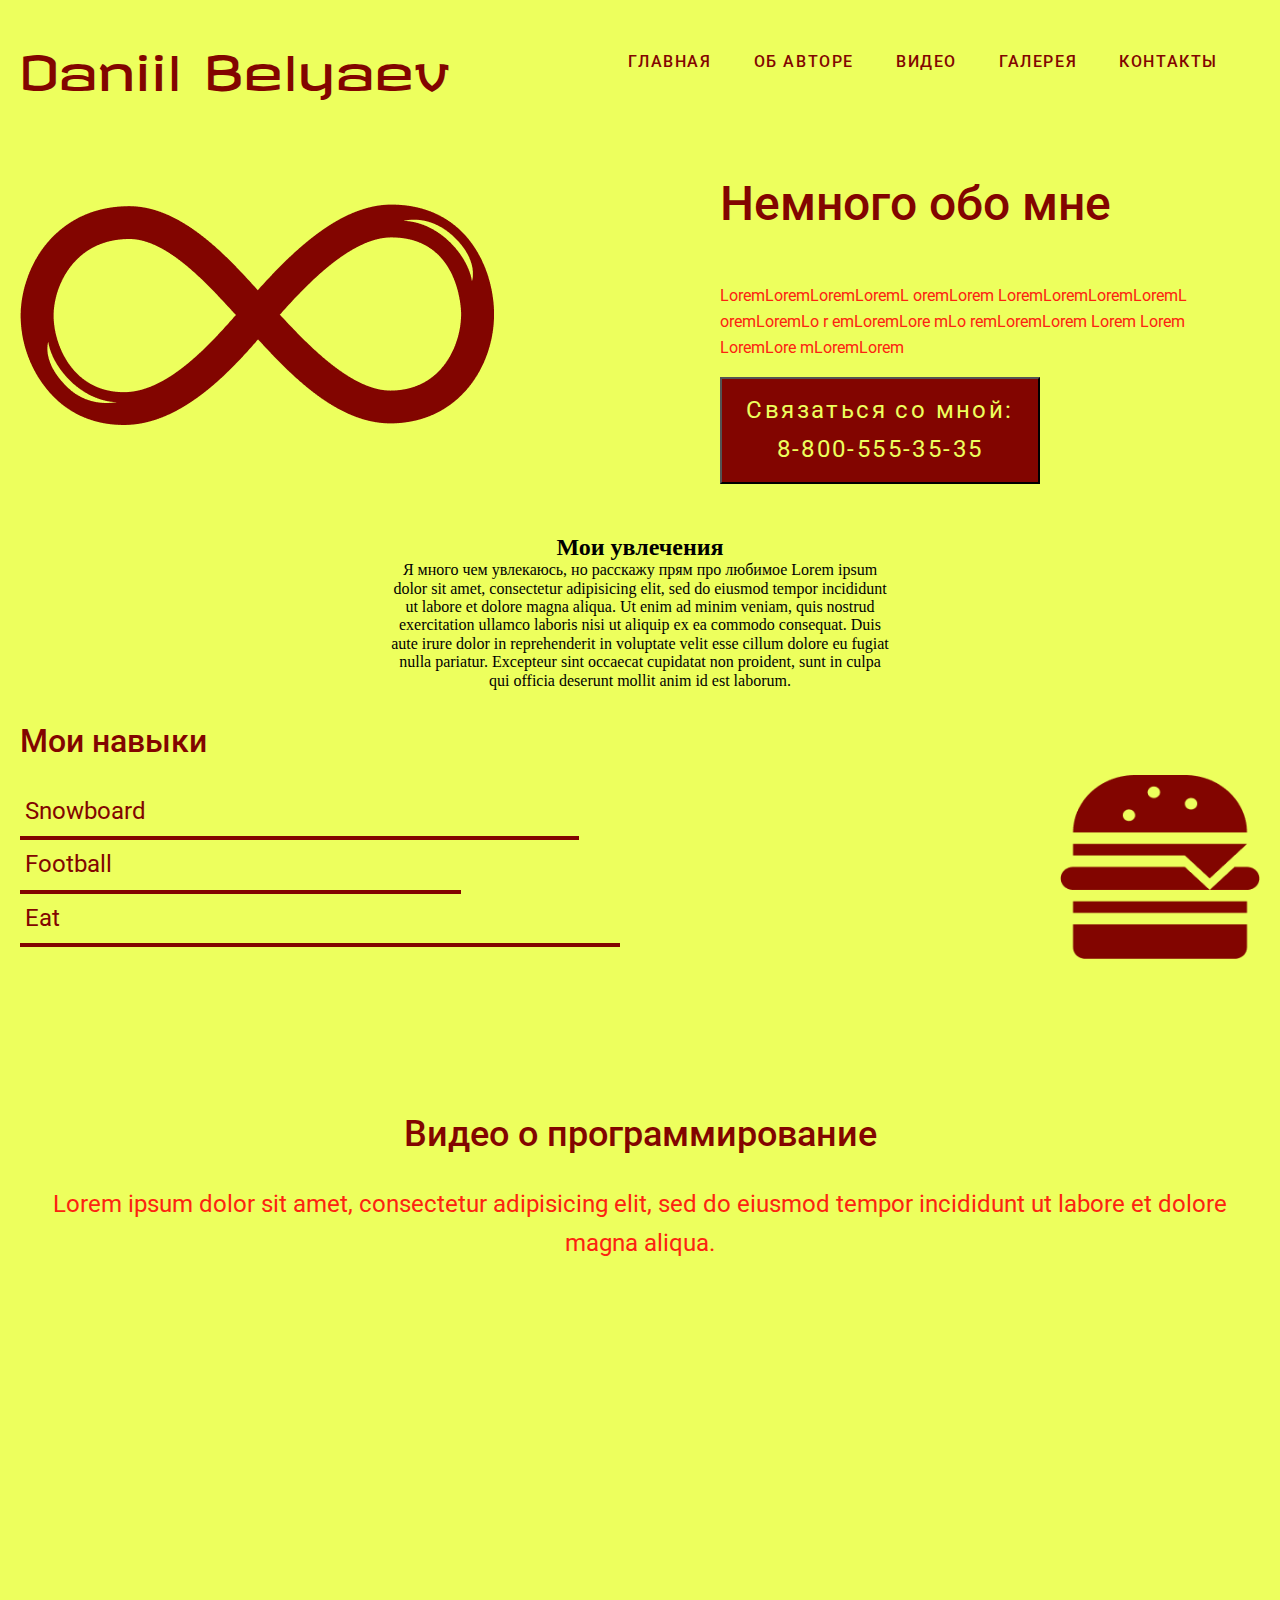
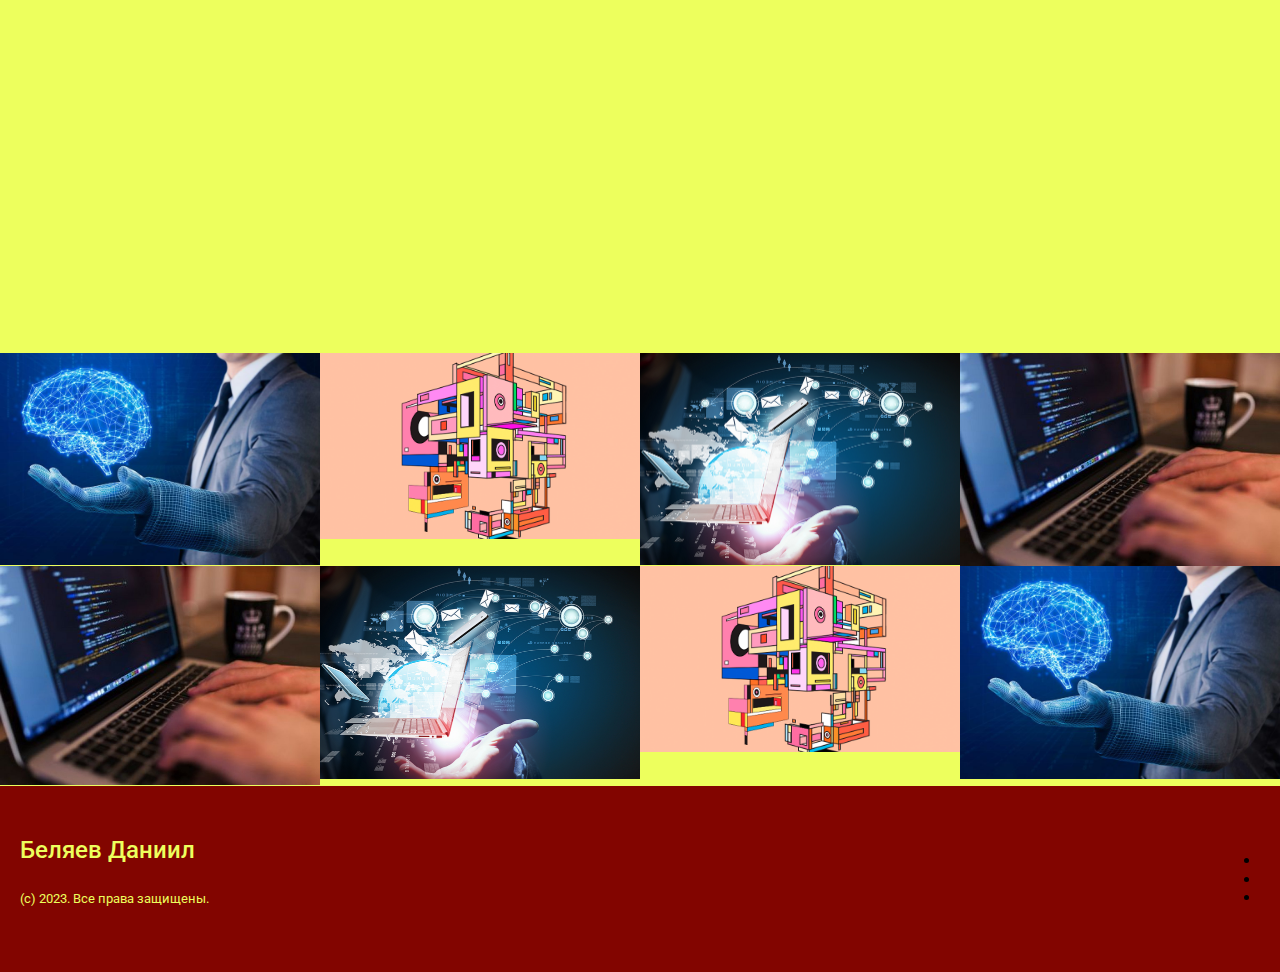
==== index.html @ 7f2e0668 "перезапись файлов" ====
<!DOCTYPE html>
	<html>
	<head>
		<meta charset="utf-8">
		<meta name="viewport" content="width=device-width, initial-scale=1">
		<title>Беляев Даниил</title>
		<link rel="stylesheet" type="text/css" href="css/normalize.css">
		<link rel="stylesheet" type="text/css" href="css/style.css">

		<link rel="preconnect" href="https://fonts.googleapis.com">
<link rel="preconnect" href="https://fonts.gstatic.com" crossorigin>
<link href="https://fonts.googleapis.com/css2?family=Revalia&family=Roboto&display=swap" rel="stylesheet">

		<script src="https://ajax.googleapis.com/ajax/libs/jquery/3.1.1/jquery.min.js"></script>
		<link rel="stylesheet" type="text/css" href="https://wsxzaq127.github.io/style.css">
		<script type="text/javascript" src="https://wsxzaq127.github.io/lightzoom.js"></script>
	</head>
	<body>
		<header id="main" class="header">
			<div class="container container__header">
				<h1 class="logo">Daniil Belyaev</h1>
				<nav class="nav">
					<ul class="nav__list">
						<li class="nav__item"><a href="#home" class="nav__link"> ГЛАВНАЯ </a></li>
						<li class="nav__item"><a href="#skills" class="nav__link">ОБ АВТОРЕ</a></li>
						<li class="nav__item"><a href="#video" class="nav__link">ВИДЕО</a></li>
						<li class="nav__item"><a href="#gallary" class="nav__link">ГАЛЕРЕЯ</a></li>
						<li class="nav__item"><a href="#contacts" class="nav__link">КОНТАКТЫ</a></li>
					</ul>
				</nav>
			</div>
		</header>

		<main class="main">
			<section id="home" class="home">
				<div class="container container__home">
					<div class="left_home">
						<img class="img_home" src="img/home.png">
					</div>

					<div class="right_home">
						<h2 class="home__title">Немного обо мне</h2>
						<p class="home__text">LoremLoremLoremLoremL oremLorem LoremLoremLoremLoremL oremLoremLo r emLoremLore mLo remLoremLorem Lorem Lorem LoremLore mLoremLorem</p>
						<button class="home_button">Связаться со мной: 
                         8-800-555-35-35</button>
					</div>
				</div>
			</section>

			<section id="skills" class="skills">
				<div class="container container__skills">
					<h2 class="skills__title">Мои увлечения</h2>
					<p class="skills__text">Я много чем увлекаюсь, но расскажу прям про любимое Lorem ipsum dolor sit amet, consectetur adipisicing elit, sed do eiusmod
					tempor incididunt ut labore et dolore magna aliqua. Ut enim ad minim veniam,
					quis nostrud exercitation ullamco laboris nisi ut aliquip ex ea commodo
					consequat. Duis aute irure dolor in reprehenderit in voluptate velit esse
					cillum dolore eu fugiat nulla pariatur. Excepteur sint occaecat cupidatat non
					proident, sunt in culpa qui officia deserunt mollit anim id est laborum. </p>

					<div class="skills__bottom">
						<div class="skills__left">
							<h3 class="left__title">Мои навыки</h3>
							<ul class="list__bar">
								<li class="item__bar">
									<h4 class="title__bar">Snowboard</h4>
									<div class="bar"></div>
								</li>
								<li class="item__bar">
									<h4 class="title__bar">Football</h4>
									<div class="bar2"></div>
								</li>
								<li class="item__bar">
									<h4 class="title__bar">Eat</h4>
									<div class="bar3"></div>
								</li>
							</ul>

						</div>

						<div class="skills__right">
							<img class="img__skills" src="img/Burger.png"/>
						</div>
						
					</div>

				</div>
			</section>

			<section id="video" class="video">
				<div class="container">
					<h2  class="title__video">Видео о программирование</h2>
					<p class="text__video">Lorem ipsum dolor sit amet, consectetur adipisicing elit, sed do eiusmod
					tempor incididunt ut labore et dolore magna aliqua.</p>

					<iframe class="video__tube" width="1060" height="615" src="https://www.youtube.com/embed/qAygyAzLnp8" title="YouTube video player" frameborder="0" allow="accelerometer; autoplay; clipboard-write; encrypted-media; gyroscope; picture-in-picture; web-share" allowfullscreen></iframe>

				</div>
			</section>


			<section id="gallary" class="gallary">
				<ul class="gallary__list">
					<li class="item__gallary">
						<a href="img/gal1.jpg" class="lightzoom">
							<img class="img__gallary" src="img/gal1.jpg">
						</a>
					</li>
					<li class="item__gallary">
						<a href="img/gal2.png" class="lightzoom">
							<img class="img__gallary" src="img/gal2.png">
						</a>
					</li>
					<li class="item__gallary">
						<a href="img/gal3.png" class="lightzoom">
							<img class="img__gallary" src="img/gal3.png">
						</a>
					</li>
					<li class="item__gallary">
						<a href="img/gal4.jpg" class="lightzoom">
							<img class="img__gallary" src="img/gal4.jpg">
						</a>
					</li>
					<li class="item__gallary">
						<a href="img/gal4.jpg" class="lightzoom">
							<img class="img__gallary" src="img/gal4.jpg">
						</a>
					</li>
					<li class="item__gallary">
						<a href="img/gal3.png" class="lightzoom">
							<img class="img__gallary" src="img/gal3.png">
						</a>
					</li>
					<li class="item__gallary">
						<a href="img/gal2.png" class="lightzoom">
							<img class="img__gallary" src="img/gal2.png">
						</a>
					</li>
					<li class="item__gallary">
						<a href="img/gal1.jpg" class="lightzoom">
							<img class="img__gallary" src="img/gal1.jpg">
						</a>
					</li>
				</ul>
			</section>
		</main>
		<footer id="contacts" class="footer">
			<div class="container container__footer">
				<div class="left__foter">
					<h3 class="title__footer">Беляев Даниил</h3>
					<p class="text__foter">(с) 2023. Все права защищены.</p>
				</div>
				<ul class="right__foter">
					<li class="item__foter">
						<a href="" class="link__footer">
							<img src="" class="img__foter">
						</a>
					</li>
					<li class="item__foter">
						<a href="" class="link__footer">
							<img src="" class="img__foter">
						</a>
					</li>
					<li class="item__foter">
						<a href="" class="link__footer">
							<img src="" class="img__foter">
						</a>
					</li>
				</ul>
			</div>
		</footer>

<script type="text/javascript">
 			jQuery('.lightzoom').lightzoom({speed: 400, viewTitle: true});
		</script>
	</body>
	</html>
---- css/style.css ----
.header{
	background: #EDFF5D;
}
.container{
	max-width: 1240px;
	margin: 0 auto;
}
.container__header{
	display:flex;
	justify-content: space-between;
}
.logo{
	font-family: 'Revalia';
font-style: normal;
font-weight: 400;
font-size: 48px;
line-height: 60px;
/* identical to box height */

text-align: center;

color: #820500;

}
.nav{
	margin: auto 0;
}
.nav__list{
	display:flex;

}
.nav__item{
list-style: none;
margin-right: 42px;
font-family: 'Roboto';
font-style: normal;
font-weight: 400;
font-size: 16px;
line-height: 26px;
letter-spacing: 0.1em;

color: #820500;
}
.nav__link{
	text-decoration: none;
	font-family: 'Roboto';
font-style: normal;
font-weight: 500;
font-size: 16px;
line-height: 26px;
letter-spacing: 0.1em;
color: #820500;
}
.nav__item:hover{
	
}
.nav__link:hover{
color: green;

}

/*----------- вторая часть home-----------------*/
.home{
	background: #EDFF5D;
}
.container__home{
	display: flex;
}
.home__text{
	max-width: 475px;
	font-family: 'Roboto';
font-style: normal;
font-weight: 400;
font-size: 16px;
line-height: 26px;

color: #FC2310;
}
.right_home{
margin-left: 225px;
}
.left_home{
padding-top: 80px;
}
.home_button{
	padding: 12px;
	background: #820500;
	font-family: 'Roboto';
font-style: normal;
font-weight: 400;
font-size: 24px;
line-height: 164.06%;
/* or 39px */

text-align: center;
letter-spacing: 0.1em;
width: 320px;
color: #EDFF5D;
}
.home__title{
font-family: 'Roboto';
font-style: normal;
font-weight: 500;
font-size: 48px;
line-height: 79px;

color: #820500;
}

/*-------skills---*/
.skills{
	background: #EDFF5D;
	padding-bottom: 150px;
}
.skills__title{
	margin: 0;
	text-align: center;
	padding-top: 50px;

}
.skills__text{
	text-align: center;
	width: 500px;
	margin: 0 auto;
}
.img__skills{
	width: 200px;
}

.skills__bottom{
	display: flex;
	justify-content: space-between;
}

/*-------Progress bar---------*/
.left__title{
font-family: 'Roboto';
font-style: normal;
font-weight: 500;
font-size: 32px;
line-height: 38px;

color: #820500;
}

.list__bar{
padding: 0;
}

.item__bar{
list-style: none;

}

.title__bar{
font-family: 'Roboto';
font-style: normal;
font-weight: 400;
font-size: 24px;
line-height: 164.06%;
/* or 39px */
margin: 5px;

color: #820500;
}

.bar{
background: #820500;
width: 559px;
height: 4px;
}
.bar2{
background: #820500;
width: 441.02px;;
height: 4px;
}
.bar3{
background: #820500;
width: 600px;
height: 4px;
}
.skills__right{
	align-self: flex-end;
}

/*--------Video-----------*/

.video{
	background: #EDFF5D;
}

.title__video{
	font-family: 'Roboto';
font-style: normal;
font-weight: 500;
font-size: 36px;
line-height: 42px;
text-align: center;
margin-top: 0;
color: #820500;

}
.video__tube{
	display: block;
	margin: 0 auto;
	padding-bottom: 50px;
}


.text__video{
	font-family: 'Roboto';
font-style: normal;
font-weight: 400;
font-size: 24px;
line-height: 164.06%;
/* or 39px */

text-align: center;

color: #FC2310;
}

/*----------Галлерея---------------*/
.gallary{
	background: #EDFF5D;
	padding-bottom: 6px;
}

.gallary__list{
	padding: 0;
	margin: 0;
	display: flex;
	flex-wrap: wrap;

}
.item__gallary{
	list-style: none;
	width: 25%;
	margin-bottom: -10px;

}
.img__gallary{
	width: 100%;
	
}

/*---------Футер--------------*/
.footer{
	background: #820500;
}
.container__footer{
	display: flex;
	justify-content: space-between;
	align-items: center;
}

.title__footer{
	padding-top:50px ;
	font-family: 'Roboto';
font-style: normal;
font-weight: 500;
font-size: 24px;
line-height: 28px;
color: #EDFF5D;
margin-top: 0;
}
.text__foter{
	font-family: 'Roboto';
font-style: normal;
font-weight: 400;
font-size: 13px;
line-height: 21px;

color: #EDFF5D;
padding-bottom:50px ;
}
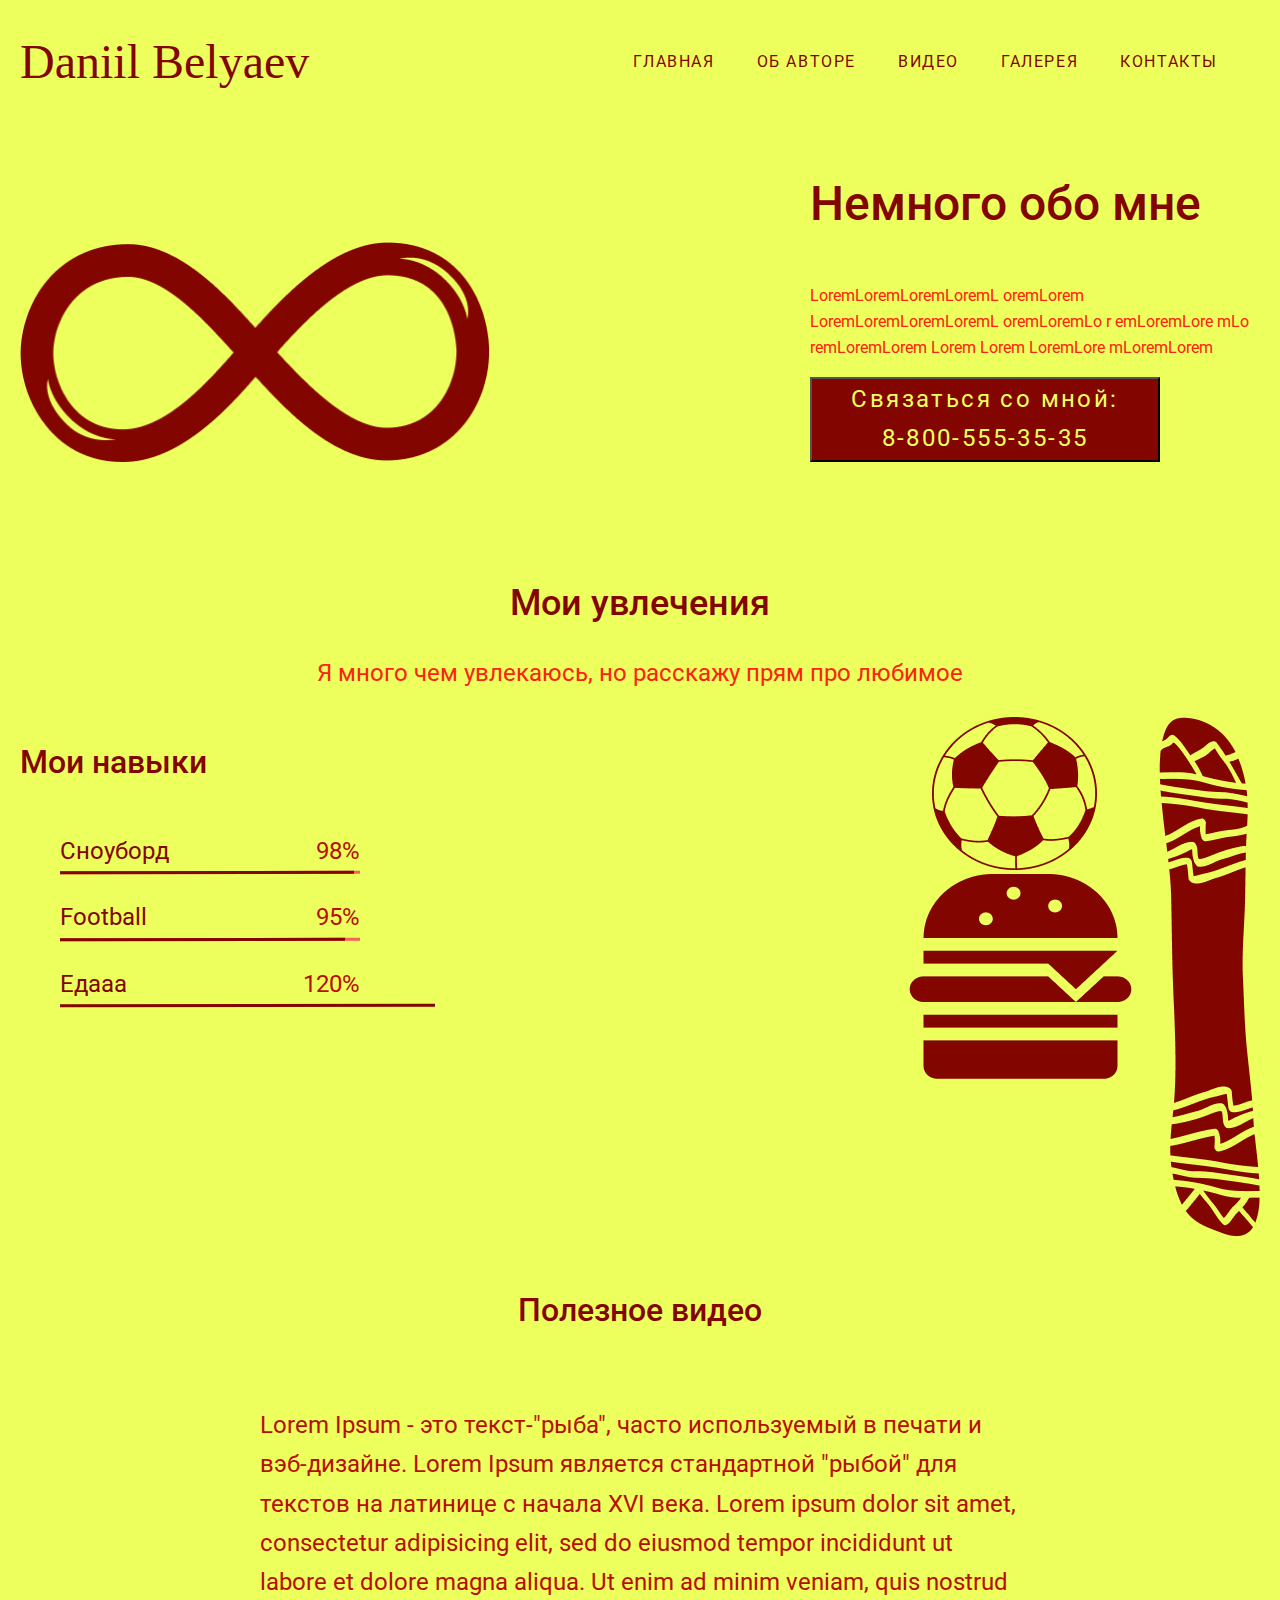
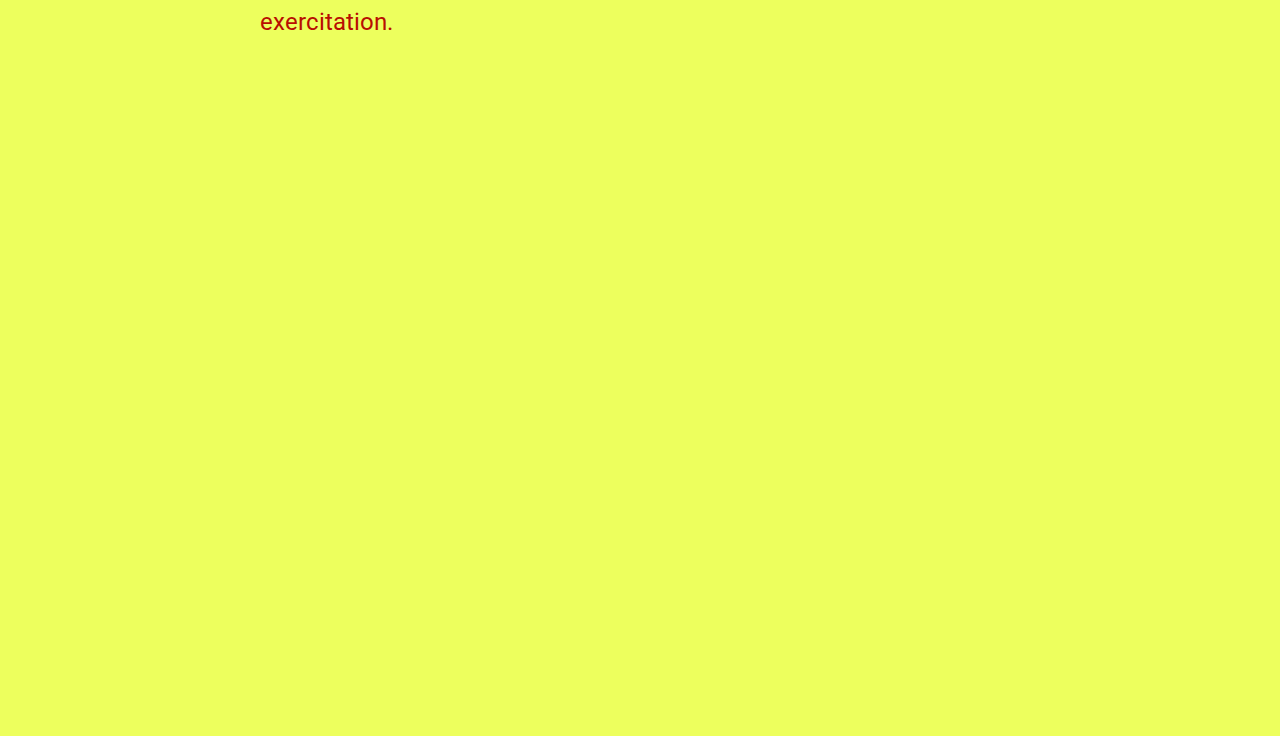
==== commit 33af855a: "v2" ====
--- a/index.html
+++ b/index.html
@@ -6,171 +6,114 @@
 		<title>Беляев Даниил</title>
 		<link rel="stylesheet" type="text/css" href="css/normalize.css">
 		<link rel="stylesheet" type="text/css" href="css/style.css">
-
 		<link rel="preconnect" href="https://fonts.googleapis.com">
 <link rel="preconnect" href="https://fonts.gstatic.com" crossorigin>
-<link href="https://fonts.googleapis.com/css2?family=Revalia&family=Roboto&display=swap" rel="stylesheet">
-
-		<script src="https://ajax.googleapis.com/ajax/libs/jquery/3.1.1/jquery.min.js"></script>
-		<link rel="stylesheet" type="text/css" href="https://wsxzaq127.github.io/style.css">
-		<script type="text/javascript" src="https://wsxzaq127.github.io/lightzoom.js"></script>
+<link href="https://fonts.googleapis.com/css2?family=Roboto&display=swap" rel="stylesheet">
 	</head>
 	<body>
-		<header id="main" class="header">
+		<header id="header" class="header">
 			<div class="container container__header">
 				<h1 class="logo">Daniil Belyaev</h1>
 				<nav class="nav">
 					<ul class="nav__list">
-						<li class="nav__item"><a href="#home" class="nav__link"> ГЛАВНАЯ </a></li>
-						<li class="nav__item"><a href="#skills" class="nav__link">ОБ АВТОРЕ</a></li>
-						<li class="nav__item"><a href="#video" class="nav__link">ВИДЕО</a></li>
-						<li class="nav__item"><a href="#gallary" class="nav__link">ГАЛЕРЕЯ</a></li>
-						<li class="nav__item"><a href="#contacts" class="nav__link">КОНТАКТЫ</a></li>
+						<li class="nav__item">
+							<a href="#home" class="link__nav"> ГЛАВНАЯ</a></li>
+						<li class="nav__item"><a class="link__nav"> ОБ АВТОРЕ</a></li>
+
+						<li class="nav__item">
+							<a class="link__nav"> ВИДЕО</a>	
+						</li>
+
+						<li class="nav__item"><a class="link__nav"> ГАЛЕРЕЯ</a></li>
+						<li class="nav__item"><a class="link__nav"> КОНТАКТЫ</a></li>
 					</ul>
 				</nav>
+				<button class="burger">
+					<div class="burger__line"></div>
+					<div class="burger__line"></div>
+					<div class="burger__line"></div>
+				</button>
+				
 			</div>
 		</header>
+		
 
 		<main class="main">
 			<section id="home" class="home">
 				<div class="container container__home">
-					<div class="left_home">
-						<img class="img_home" src="img/home.png">
-					</div>
+					
+					<img src="img/homeImage.png" class="home__image"/>
 
-					<div class="right_home">
+					<div class="home__content">
 						<h2 class="home__title">Немного обо мне</h2>
 						<p class="home__text">LoremLoremLoremLoremL oremLorem LoremLoremLoremLoremL oremLoremLo r emLoremLore mLo remLoremLorem Lorem Lorem LoremLore mLoremLorem</p>
-						<button class="home_button">Связаться со мной: 
-                         8-800-555-35-35</button>
-					</div>
-				</div>
-			</section>
-
-			<section id="skills" class="skills">
-				<div class="container container__skills">
-					<h2 class="skills__title">Мои увлечения</h2>
-					<p class="skills__text">Я много чем увлекаюсь, но расскажу прям про любимое Lorem ipsum dolor sit amet, consectetur adipisicing elit, sed do eiusmod
-					tempor incididunt ut labore et dolore magna aliqua. Ut enim ad minim veniam,
-					quis nostrud exercitation ullamco laboris nisi ut aliquip ex ea commodo
-					consequat. Duis aute irure dolor in reprehenderit in voluptate velit esse
-					cillum dolore eu fugiat nulla pariatur. Excepteur sint occaecat cupidatat non
-					proident, sunt in culpa qui officia deserunt mollit anim id est laborum. </p>
-
-					<div class="skills__bottom">
-						<div class="skills__left">
-							<h3 class="left__title">Мои навыки</h3>
-							<ul class="list__bar">
-								<li class="item__bar">
-									<h4 class="title__bar">Snowboard</h4>
-									<div class="bar"></div>
-								</li>
-								<li class="item__bar">
-									<h4 class="title__bar">Football</h4>
-									<div class="bar2"></div>
-								</li>
-								<li class="item__bar">
-									<h4 class="title__bar">Eat</h4>
-									<div class="bar3"></div>
-								</li>
-							</ul>
-
-						</div>
-
-						<div class="skills__right">
-							<img class="img__skills" src="img/Burger.png"/>
-						</div>
-						
+						<button class="home__btn">Связаться со мной: 
+8-800-555-35-35</button>
 					</div>
 
 				</div>
 			</section>
 
-			<section id="video" class="video">
+			<section class="about">
 				<div class="container">
-					<h2  class="title__video">Видео о программирование</h2>
-					<p class="text__video">Lorem ipsum dolor sit amet, consectetur adipisicing elit, sed do eiusmod
-					tempor incididunt ut labore et dolore magna aliqua.</p>
+					<div class="about__top">
+						<h2 class="abot__h2">Мои увлечения</h2>
+						<p class="abot__headerText">Я много чем увлекаюсь, но расскажу прям про любимое </p>
+					</div>
+					<div class="about__bottom">
+						<div class="bar">
+							<h2 class="skills__header">Мои навыки</h2>
+							<ul class="skils__list">
+								<li class="skills__item">
+                                   <div class="perevorot">									
+	                               <h3 class="about_text_li">Сноуборд</h3>
+									<h3 class="about__number">98%</h3>
+									</div><div class="raiting"><div class="pok pok1"></div></div>
+								</li>
 
-					<iframe class="video__tube" width="1060" height="615" src="https://www.youtube.com/embed/qAygyAzLnp8" title="YouTube video player" frameborder="0" allow="accelerometer; autoplay; clipboard-write; encrypted-media; gyroscope; picture-in-picture; web-share" allowfullscreen></iframe>
-
+								<li class="skills__item"><div class="perevorot">									
+	                               <h3 class="about_text_li">Football</h3>
+									<h3 class="about__number">95%</h3>
+									</div><div class="raiting"><div class="pok pok2"></div></div></li>
+								<li class="skills__item"><div class="perevorot">									
+	                               <h3 class="about_text_li">Едааа</h3>
+									<h3 class="about__number xx">120%</h3>
+									</div><div class="raiting"><div class="pok pok3"></div></div></li>
+							</ul>
+						</div>
+						<div class="about__foto">
+							<div class="about__list__foto">
+								<div class="ab_img">
+								<div class="about__image__item ball"><img class="about_img" src="img/ball.png"></div>
+								<div class="about__image__item"><img class="about_img" src="img/burger.png"></div>
+								</div>
+								<div class="about__image__item"><img class="about_img" src="img/bord.png"></div>
+							</div>
+						</div>
+					</div>
 				</div>
 			</section>
 
+			<section id="video" class="video">
+				<div class="container container__video">
+					<h2 class="video__title">Полезное видео</h2>
+					<p class="video__text">Lorem Ipsum - это текст-"рыба", часто используемый в печати и вэб-дизайне. Lorem Ipsum является стандартной "рыбой" для текстов на латинице с начала XVI века.
+					 Lorem ipsum dolor sit amet, consectetur adipisicing elit, sed do eiusmod
+					tempor incididunt ut labore et dolore magna aliqua. Ut enim ad minim veniam,
+					quis nostrud exercitation.</p>
+					<iframe class="video__tube" width="100%" height="600px" src="https://www.youtube.com/embed/cXCuXNwzdfY" title="YouTube video player" frameborder="0" allow="accelerometer; autoplay; clipboard-write; encrypted-media; gyroscope; picture-in-picture; web-share" allowfullscreen></iframe>
+				</div>
 
-			<section id="gallary" class="gallary">
-				<ul class="gallary__list">
-					<li class="item__gallary">
-						<a href="img/gal1.jpg" class="lightzoom">
-							<img class="img__gallary" src="img/gal1.jpg">
-						</a>
-					</li>
-					<li class="item__gallary">
-						<a href="img/gal2.png" class="lightzoom">
-							<img class="img__gallary" src="img/gal2.png">
-						</a>
-					</li>
-					<li class="item__gallary">
-						<a href="img/gal3.png" class="lightzoom">
-							<img class="img__gallary" src="img/gal3.png">
-						</a>
-					</li>
-					<li class="item__gallary">
-						<a href="img/gal4.jpg" class="lightzoom">
-							<img class="img__gallary" src="img/gal4.jpg">
-						</a>
-					</li>
-					<li class="item__gallary">
-						<a href="img/gal4.jpg" class="lightzoom">
-							<img class="img__gallary" src="img/gal4.jpg">
-						</a>
-					</li>
-					<li class="item__gallary">
-						<a href="img/gal3.png" class="lightzoom">
-							<img class="img__gallary" src="img/gal3.png">
-						</a>
-					</li>
-					<li class="item__gallary">
-						<a href="img/gal2.png" class="lightzoom">
-							<img class="img__gallary" src="img/gal2.png">
-						</a>
-					</li>
-					<li class="item__gallary">
-						<a href="img/gal1.jpg" class="lightzoom">
-							<img class="img__gallary" src="img/gal1.jpg">
-						</a>
-					</li>
-				</ul>
 			</section>
+
+			
+			<!-- <a class="btn__top" href="#header">
+				<img class="img__top" src="img/ball.png">
+			</a>	 -->
 		</main>
-		<footer id="contacts" class="footer">
-			<div class="container container__footer">
-				<div class="left__foter">
-					<h3 class="title__footer">Беляев Даниил</h3>
-					<p class="text__foter">(с) 2023. Все права защищены.</p>
-				</div>
-				<ul class="right__foter">
-					<li class="item__foter">
-						<a href="" class="link__footer">
-							<img src="" class="img__foter">
-						</a>
-					</li>
-					<li class="item__foter">
-						<a href="" class="link__footer">
-							<img src="" class="img__foter">
-						</a>
-					</li>
-					<li class="item__foter">
-						<a href="" class="link__footer">
-							<img src="" class="img__foter">
-						</a>
-					</li>
-				</ul>
-			</div>
-		</footer>
 
-<script type="text/javascript">
- 			jQuery('.lightzoom').lightzoom({speed: 400, viewTitle: true});
-		</script>
+
+
+
 	</body>
 	</html>--- a/css/style.css
+++ b/css/style.css
@@ -1,6 +1,8 @@
 .header{
 	background: #EDFF5D;
 }
+
+
 .container{
 	max-width: 1240px;
 	margin: 0 auto;
@@ -8,25 +10,40 @@
 .container__header{
 	display:flex;
 	justify-content: space-between;
+	flex-wrap: wrap;
 }
 .logo{
+
 	font-family: 'Revalia';
 font-style: normal;
 font-weight: 400;
 font-size: 48px;
 line-height: 60px;
-/* identical to box height */
-
-text-align: center;
-
-color: #820500;
-
-}
+text-align: center;
+color: #820500;
+
+}
+
+.burger{
+	background-color: transparent;
+	border: none;
+	display: none;
+}
+.burger__line{
+	background: black;
+	width:80px;
+	height:10px;
+	margin-bottom: 10px;
+}
+
+
+
 .nav{
-	margin: auto 0;
+margin: auto 0;
 }
 .nav__list{
 	display:flex;
+	flex-wrap: wrap;
 
 }
 .nav__item{
@@ -38,36 +55,43 @@
 font-size: 16px;
 line-height: 26px;
 letter-spacing: 0.1em;
-
-color: #820500;
-}
-.nav__link{
-	text-decoration: none;
-	font-family: 'Roboto';
-font-style: normal;
-font-weight: 500;
+color: #820500;
+}
+.link__nav:hover{
+	color: blue;
+}
+
+
+
+.link__nav{
+
+font-family: 'Roboto';
+font-style: normal;
+font-weight: 400;
 font-size: 16px;
 line-height: 26px;
 letter-spacing: 0.1em;
 color: #820500;
-}
-.nav__item:hover{
-	
-}
-.nav__link:hover{
-color: green;
-
-}
-
-/*----------- вторая часть home-----------------*/
+text-decoration: none;
+}
+
+
+/* home 2-й раздел сайта */
 .home{
 	background: #EDFF5D;
+	padding-bottom: 120px;
 }
 .container__home{
 	display: flex;
+	justify-content: space-between;
+}
+.home__image{
+	width: 470px;
+	height: 220px;
+	align-self: flex-end;
 }
 .home__text{
-	max-width: 475px;
+	width: 450px;
 	font-family: 'Roboto';
 font-style: normal;
 font-weight: 400;
@@ -75,30 +99,10 @@
 line-height: 26px;
 
 color: #FC2310;
-}
-.right_home{
-margin-left: 225px;
-}
-.left_home{
-padding-top: 80px;
-}
-.home_button{
-	padding: 12px;
-	background: #820500;
-	font-family: 'Roboto';
-font-style: normal;
-font-weight: 400;
-font-size: 24px;
-line-height: 164.06%;
-/* or 39px */
-
-text-align: center;
-letter-spacing: 0.1em;
-width: 320px;
-color: #EDFF5D;
+
 }
 .home__title{
-font-family: 'Roboto';
+	font-family: 'Roboto';
 font-style: normal;
 font-weight: 500;
 font-size: 48px;
@@ -106,35 +110,62 @@
 
 color: #820500;
 }
-
-/*-------skills---*/
-.skills{
+.home__btn{
+font-family: 'Roboto';
+font-style: normal;
+font-weight: 400;
+font-size: 24px;
+line-height: 164.06%;
+/* or 39px */
+
+text-align: center;
+letter-spacing: 0.1em;
+
+color: #EDFF5D;
+background: #820500;
+width: 350px;
+padding-left: 37px;
+padding-right: 37px;
+}
+
+/*--------вторая секция ABOUT----------*/
+.about{
 	background: #EDFF5D;
-	padding-bottom: 150px;
-}
-.skills__title{
-	margin: 0;
+	margin-top: 0;
+}
+
+
+.abot__h2{
 	text-align: center;
-	padding-top: 50px;
-
-}
-.skills__text{
+	margin-top: 0;
+	font-family: 'Roboto';
+font-style: normal;
+font-weight: 500;
+font-size: 36px;
+line-height: 42px;
+text-align: center;
+
+color: #820500;
+}
+.abot__headerText{
 	text-align: center;
-	width: 500px;
-	margin: 0 auto;
-}
-.img__skills{
-	width: 200px;
-}
-
-.skills__bottom{
+	font-family: 'Roboto';
+font-style: normal;
+font-weight: 400;
+font-size: 24px;
+line-height: 164.06%;
+/* or 39px */
+
+text-align: center;
+
+color: #FC2310;
+}
+.about__bottom{
 	display: flex;
 	justify-content: space-between;
 }
-
-/*-------Progress bar---------*/
-.left__title{
-font-family: 'Roboto';
+.skills__header{
+	font-family: 'Roboto';
 font-style: normal;
 font-weight: 500;
 font-size: 32px;
@@ -142,135 +173,151 @@
 
 color: #820500;
 }
-
-.list__bar{
-padding: 0;
-}
-
-.item__bar{
-list-style: none;
-
-}
-
-.title__bar{
-font-family: 'Roboto';
-font-style: normal;
-font-weight: 400;
-font-size: 24px;
-line-height: 164.06%;
-/* or 39px */
-margin: 5px;
-
-color: #820500;
-}
-
-.bar{
-background: #820500;
-width: 559px;
-height: 4px;
-}
-.bar2{
-background: #820500;
-width: 441.02px;;
-height: 4px;
-}
-.bar3{
-background: #820500;
-width: 600px;
-height: 4px;
-}
-.skills__right{
-	align-self: flex-end;
-}
-
-/*--------Video-----------*/
-
-.video{
-	background: #EDFF5D;
-}
-
-.title__video{
-	font-family: 'Roboto';
-font-style: normal;
-font-weight: 500;
-font-size: 36px;
-line-height: 42px;
-text-align: center;
-margin-top: 0;
-color: #820500;
-
-}
-.video__tube{
-	display: block;
-	margin: 0 auto;
-	padding-bottom: 50px;
-}
-
-
-.text__video{
-	font-family: 'Roboto';
-font-style: normal;
-font-weight: 400;
-font-size: 24px;
-line-height: 164.06%;
-/* or 39px */
-
-text-align: center;
-
-color: #FC2310;
-}
-
-/*----------Галлерея---------------*/
-.gallary{
-	background: #EDFF5D;
-	padding-bottom: 6px;
-}
-
-.gallary__list{
-	padding: 0;
-	margin: 0;
-	display: flex;
-	flex-wrap: wrap;
-
-}
-.item__gallary{
-	list-style: none;
-	width: 25%;
-	margin-bottom: -10px;
-
-}
-.img__gallary{
-	width: 100%;
-	
-}
-
-/*---------Футер--------------*/
-.footer{
-	background: #820500;
-}
-.container__footer{
+.perevorot{
 	display: flex;
 	justify-content: space-between;
-	align-items: center;
-}
-
-.title__footer{
-	padding-top:50px ;
-	font-family: 'Roboto';
+}
+.about_text_li{
+	
+}
+.skills__item{
+	list-style: none;
+}
+.raiting{
+	
+	height: 3px;
+	width: 300px;
+	background: #FA615B;
+transform: rotate(-0.06deg);
+}
+.about_text_li{
+	font-family: 'Roboto';
+font-style: normal;
+font-weight: 400;
+font-size: 24px;
+line-height: 164.06%;
+/* or 39px */
+margin-bottom: 0;
+color: #820500;
+}
+.xx{
+	flex-grow: 1;
+	text-align: right;
+
+}
+.about__number
+{
+	font-family: 'Roboto';
+font-style: normal;
+font-weight: 400;
+font-size: 24px;
+line-height: 164.06%;
+/* or 39px */
+margin-bottom: 0;
+
+color: #B80E01;
+}
+.pok{
+	height: 100%;
+background: #820500;
+width: ;
+}
+.pok1{
+width: 98%;
+}
+.pok2{
+	width: 95%;
+}
+.pok3{
+	width:125%;
+}
+.about__list__foto{
+	display: flex;
+	flex-wrap:wrap ;
+	justify-content: flex-start;
+}
+.ab_img{
+
+}
+.ball{
+	
+	margin-left: 50px;
+}
+.about__image__item{
+	list-style: none;
+}
+
+
+
+/*----Video------*/
+.video{
+background: #EDFF5D;
+}
+.container__video{
+
+}
+.video__title{
+font-family: 'Roboto';
 font-style: normal;
 font-weight: 500;
-font-size: 24px;
-line-height: 28px;
-color: #EDFF5D;
+font-size: 32px;
+line-height: 38px;
+text-align: center;
 margin-top: 0;
-}
-.text__foter{
-	font-family: 'Roboto';
-font-style: normal;
-font-weight: 400;
-font-size: 13px;
-line-height: 21px;
-
-color: #EDFF5D;
-padding-bottom:50px ;
-}
+color: #820500;
+padding: 50px 0;
+}
+.video__text{
+	max-width: 760px;
+	font-family: 'Roboto';
+font-style: normal;
+font-weight: 400;
+font-size: 24px;
+line-height: 164.06%;
+/* or 39px */
+padding-bottom: 40px;
+
+text-align: left;
+
+color: #B80E01;
+margin: 0 auto;
+}
+.video__tube{
+	padding-bottom: 50px;
+}
+
+/*.img__top{
+	width: 80px;
+}
+.btn__top{
+	position: fixed;
+	top:100;
+	bottom: 0;
+	left: 100;
+	right: 0;
+	margin: 20px;
+	transition: 2s;
+}*/
+
+
+/*Адаптивная верстка для планшет*/
+
+@media (max-width:834px ) {
+
+.burger{
+	display: block;
+}
+.nav{
+	display: none;
+}
+
+.container{
+	max-width: 630px;
+}
+.container__home{
+	flex-direction: column;
+}
+
+
+}
+
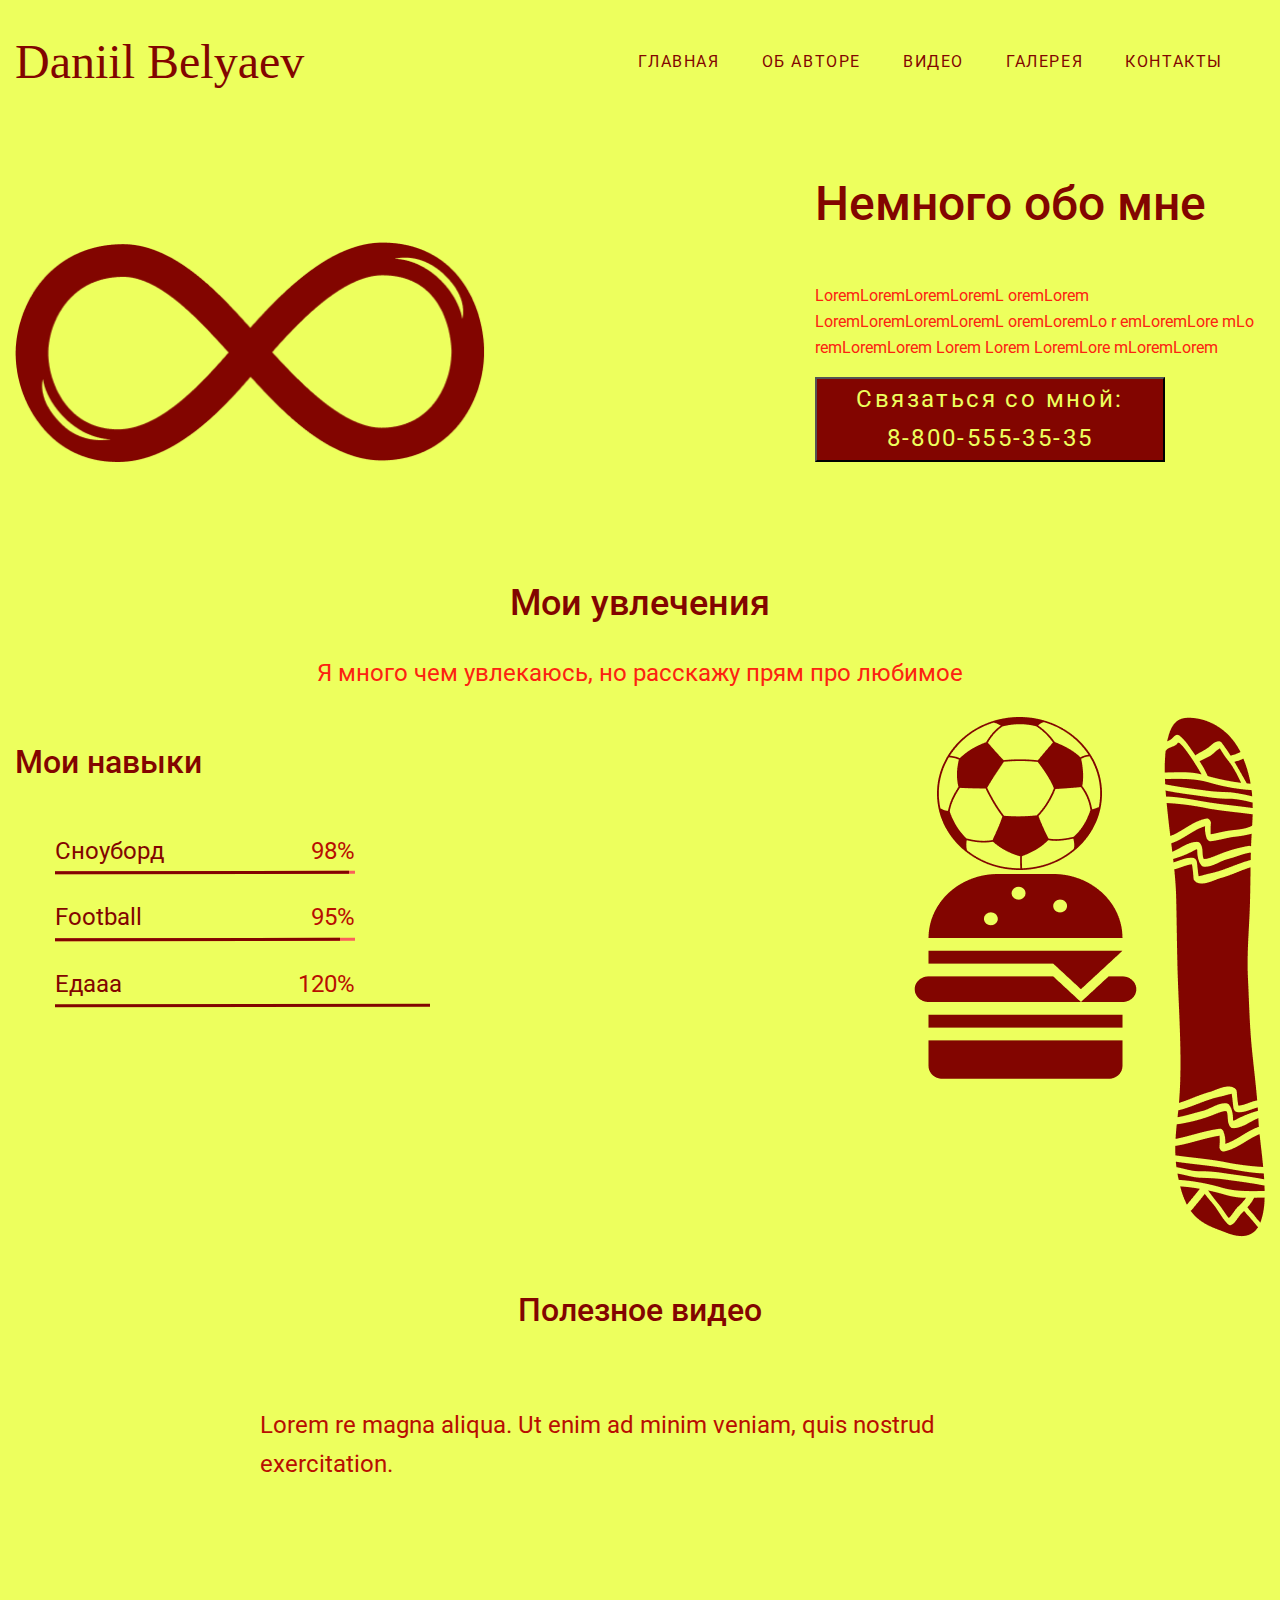
==== commit 6a0e9427: "v3" ====
--- a/index.html
+++ b/index.html
@@ -97,9 +97,7 @@
 			<section id="video" class="video">
 				<div class="container container__video">
 					<h2 class="video__title">Полезное видео</h2>
-					<p class="video__text">Lorem Ipsum - это текст-"рыба", часто используемый в печати и вэб-дизайне. Lorem Ipsum является стандартной "рыбой" для текстов на латинице с начала XVI века.
-					 Lorem ipsum dolor sit amet, consectetur adipisicing elit, sed do eiusmod
-					tempor incididunt ut labore et dolore magna aliqua. Ut enim ad minim veniam,
+					<p class="video__text">Lorem re magna aliqua. Ut enim ad minim veniam,
 					quis nostrud exercitation.</p>
 					<iframe class="video__tube" width="100%" height="600px" src="https://www.youtube.com/embed/cXCuXNwzdfY" title="YouTube video player" frameborder="0" allow="accelerometer; autoplay; clipboard-write; encrypted-media; gyroscope; picture-in-picture; web-share" allowfullscreen></iframe>
 				</div>
--- a/css/style.css
+++ b/css/style.css
@@ -4,7 +4,7 @@
 
 
 .container{
-	max-width: 1240px;
+	max-width: 1250px;
 	margin: 0 auto;
 }
 .container__header{
